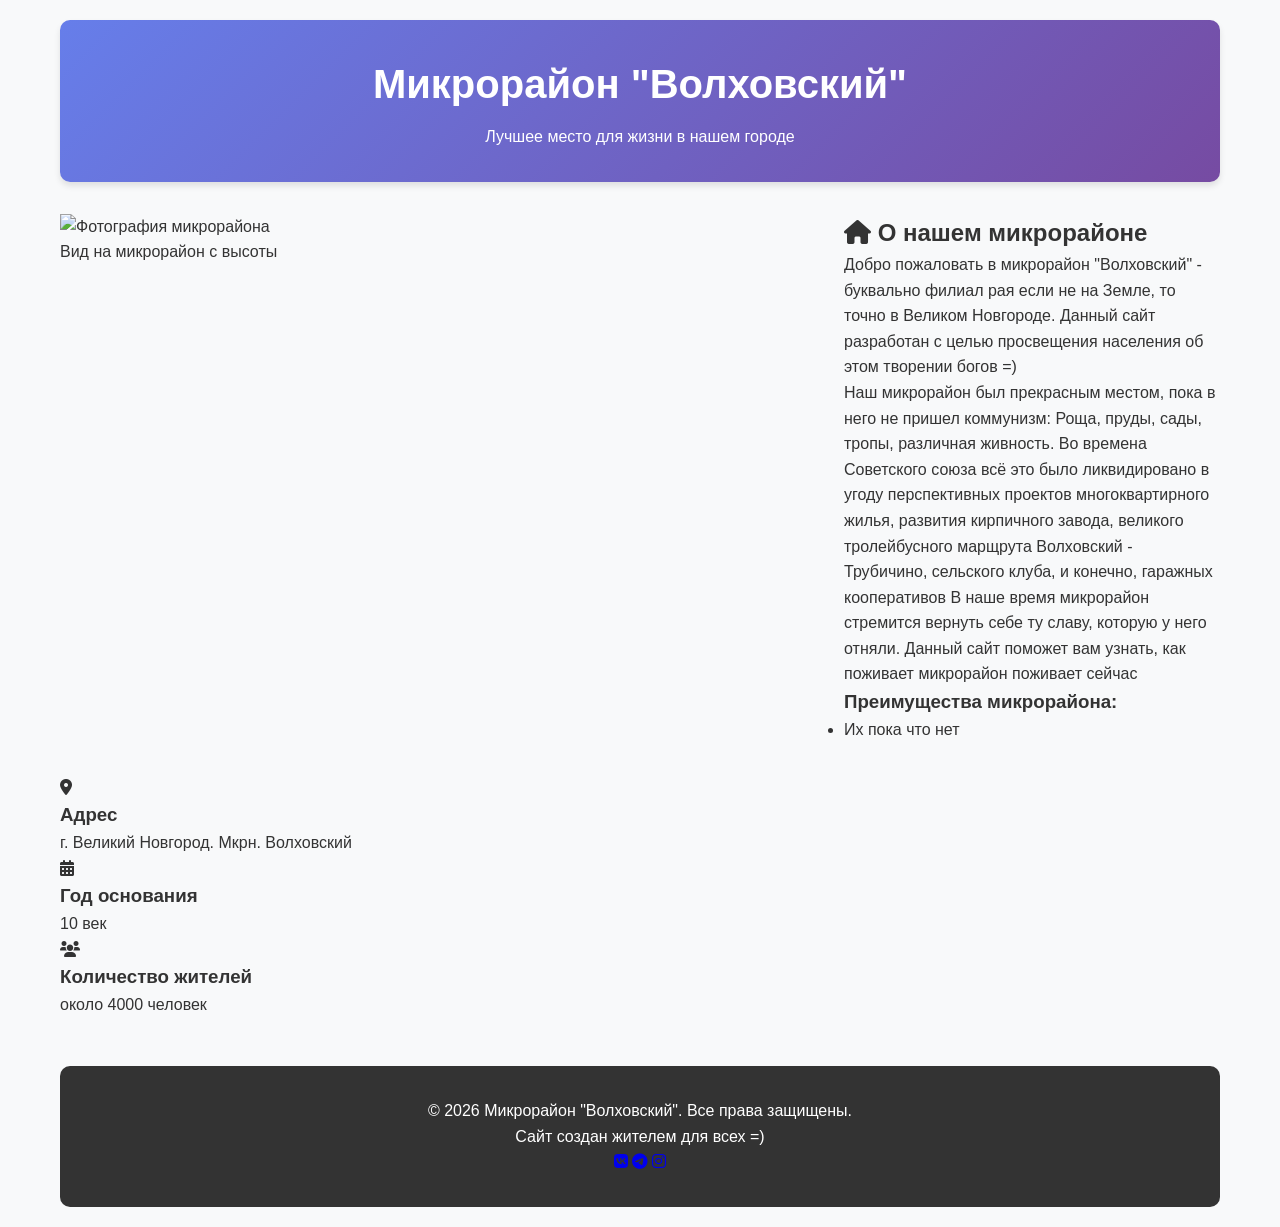
==== index.html @ 3967db94 "Update index.html" ====
<!DOCTYPE html>
<html lang="ru">
<head>
    <meta charset="UTF-8">
    <meta name="viewport" content="width=device-width, initial-scale=1.0">
    <title>Лучший микрорайон Великого Новгорода</title>
    <link rel="stylesheet" href="style.css">
    <link href="https://fonts.googleapis.com/css2?family=Roboto:wght@400;700;900&family=Open+Sans&display=swap" rel="stylesheet">
    <link rel="stylesheet" href="https://cdnjs.cloudflare.com/ajax/libs/font-awesome/6.0.0/css/all.min.css">
</head>
<body>
    <!-- Шапка с названием микрорайона -->
    <header class="main-header">
        <div class="header-content">
            <h1 class="neighborhood-name">Микрорайон "Волховский"</h1>
            <p class="neighborhood-subtitle">Лучшее место для жизни в нашем городе</p>
        </div>
    </header>

    <!-- Основной контент -->
    <main class="container">
        <!-- Блок с фотографией микрорайона -->
        <section class="photo-section">
            <div class="main-photo">
                <!-- Замените src на URL вашей фотографии -->
                <img src="https://images.unsplash.com/photo-1545324418-cc1a3fa10c00?ixlib=rb-4.0.3&auto=format&fit=crop&w=1350&q=80" 
                     alt="Фотография микрорайона ">
                <div class="photo-caption">Вид на микрорайон с высоты</div>
            </div>
        </section>

        <!-- Текст о микрорайоне -->
        <section class="about-section">
            <h2><i class="fas fa-home"></i> О нашем микрорайоне</h2>
            <div class="about-content">
                <!-- НАЧАЛО: ВСТАВЬТЕ ВАШ ТЕКСТ ЗДЕСЬ -->
                
                <p>Добро пожаловать в микрорайон "Волховский" - буквально филиал рая если не на Земле, то точно в Великом Новгороде.
                Данный сайт разработан с целью просвещения населения об этом творении богов =)</p>
                
                <p>Наш микрорайон был прекрасным местом, пока в него не пришел коммунизм: Роща, пруды, сады, тропы, различная живность.
                Во времена Советского союза всё это было ликвидировано в угоду перспективных проектов многоквартирного жилья,
                развития кирпичного завода, великого тролейбусного марщрута Волховский - Трубичино, сельского клуба, и конечно, гаражных кооперативов
                
                В наше время микрорайон стремится вернуть себе ту славу, которую у него отняли. Данный сайт поможет вам узнать, как поживает микрорайон поживает сейчас</p>
                
                <h3>Преимущества микрорайона:</h3>
                <ul>
                    <li>Их пока что нет</li>
                </ul>
            </div>
        </section>

        
        <!-- Контакты и информация -->
        <section class="info-section">
            <div class="info-cards">
                <div class="info-card">
                    <i class="fas fa-map-marker-alt"></i>
                    <h3>Адрес</h3>
                    <p>г. Великий Новгород. Мкрн. Волховский</p>
                </div>
                <div class="info-card">
                    <i class="fas fa-calendar-alt"></i>
                    <h3>Год основания</h3>
                    <p>10 век</p>
                </div>
                <div class="info-card">
                    <i class="fas fa-users"></i>
                    <h3>Количество жителей</h3>
                    <p>около 4000 человек</p>
                </div>
            </div>
        </section>
    </main>

    <!-- Подвал -->
    <footer class="main-footer">
        <div class="footer-content">
            <p>&copy; 2026 Микрорайон "Волховский". Все права защищены.</p>
            <p class="footer-note">Сайт создан жителем для всех =)</p>
            <div class="social-icons">
                <a href="#" aria-label="ВКонтакте"><i class="fab fa-vk"></i></a>
                <a href="#" aria-label="Telegram"><i class="fab fa-telegram"></i></a>
                <a href="#" aria-label="Instagram"><i class="fab fa-instagram"></i></a>
            </div>
        </div>
    </footer>

    <script src="script.js"></script>
</body>
</html>
---- style.css ----
/* style.css */

/* Сброс стандартных отступов */
* {
    margin: 0;
    padding: 0;
    box-sizing: border-box;
}

/* Основные стили */
body {
    font-family: 'Arial', sans-serif;
    line-height: 1.6;
    color: #333;
    background-color: #f8f9fa;
    max-width: 1200px;
    margin: 0 auto;
    padding: 20px;
}

/* Заголовок сайта */
header {
    background: linear-gradient(135deg, #667eea 0%, #764ba2 100%);
    color: white;
    padding: 2rem;
    border-radius: 10px;
    margin-bottom: 2rem;
    text-align: center;
    box-shadow: 0 4px 6px rgba(0, 0, 0, 0.1);
}

header h1 {
    font-size: 2.5rem;
    margin-bottom: 0.5rem;
}

/* Навигация */
nav {
    margin-top: 1rem;
}

nav a {
    color: white;
    text-decoration: none;
    margin: 0 15px;
    padding: 8px 16px;
    border: 2px solid white;
    border-radius: 25px;
    transition: all 0.3s ease;
}

nav a:hover {
    background: white;
    color: #764ba2;
}

/* Основной контент */
main {
    display: grid;
    grid-template-columns: 1fr;
    gap: 2rem;
    margin: 2rem 0;
}

@media (min-width: 768px) {
    main {
        grid-template-columns: 2fr 1fr;
    }
}

/* Карточки */
.card {
    background: white;
    padding: 1.5rem;
    border-radius: 10px;
    box-shadow: 0 2px 4px rgba(0, 0, 0, 0.1);
    margin-bottom: 1.5rem;
}

.card h2 {
    color: #764ba2;
    border-bottom: 2px solid #667eea;
    padding-bottom: 0.5rem;
    margin-bottom: 1rem;
}

/* Кнопки */
.button {
    display: inline-block;
    background: #667eea;
    color: white;
    padding: 12px 24px;
    text-decoration: none;
    border-radius: 5px;
    border: none;
    cursor: pointer;
    transition: background 0.3s ease;
}

.button:hover {
    background: #764ba2;
}

/* Футер */
footer {
    text-align: center;
    padding: 2rem;
    margin-top: 3rem;
    background: #333;
    color: white;
    border-radius: 10px;
}

/* Анимации */
@keyframes fadeIn {
    from { opacity: 0; transform: translateY(20px); }
    to { opacity: 1; transform: translateY(0); }
}

.card {
    animation: fadeIn 0.5s ease-out;
}
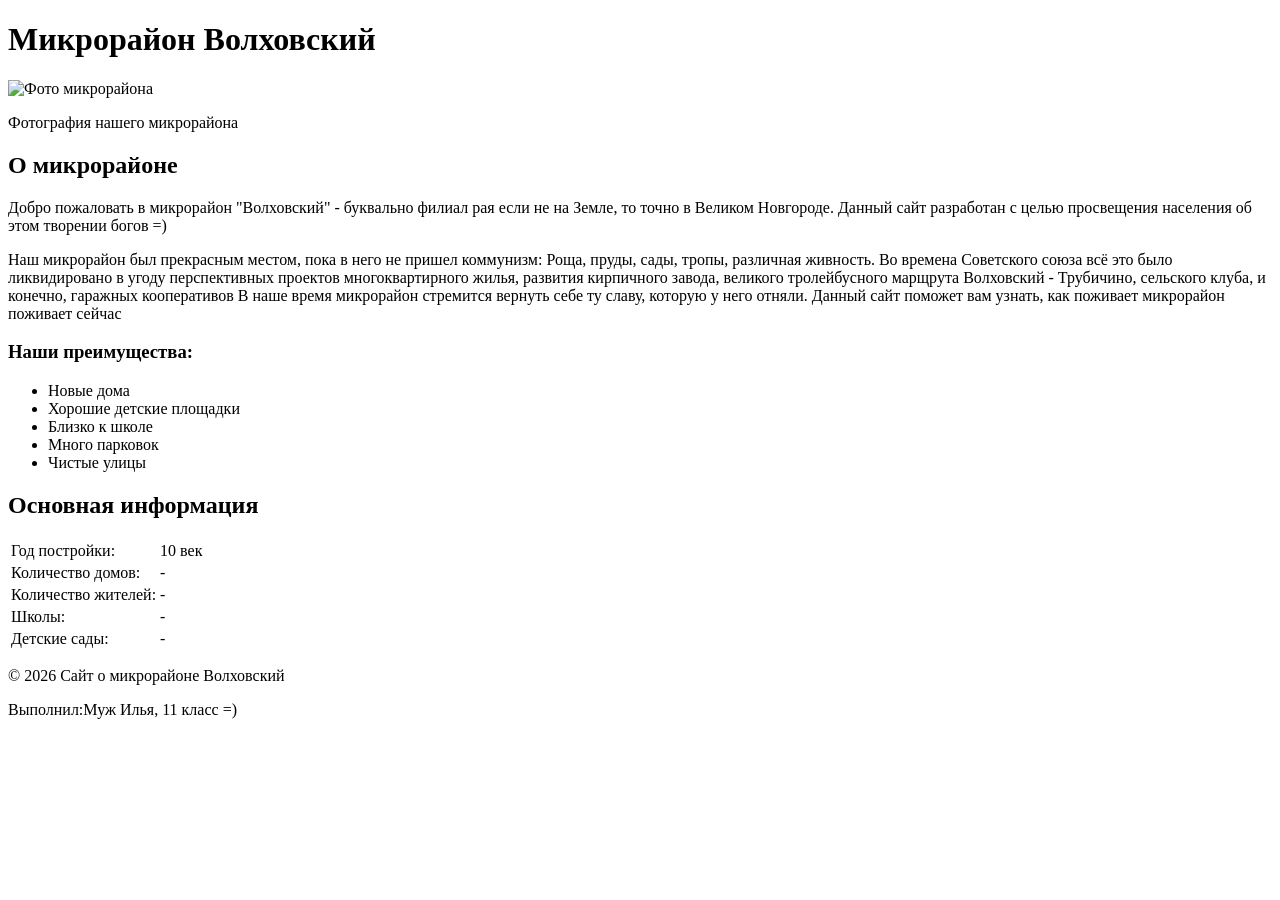
==== commit e9ab9843: "Add files via upload" ====
--- a/index.html
+++ b/index.html
@@ -1,92 +1,78 @@
 <!DOCTYPE html>
-<html lang="ru">
+<html>
 <head>
     <meta charset="UTF-8">
-    <meta name="viewport" content="width=device-width, initial-scale=1.0">
-    <title>Лучший микрорайон Великого Новгорода</title>
+    <title>Микрорайон Волховский</title>
     <link rel="stylesheet" href="style.css">
-    <link href="https://fonts.googleapis.com/css2?family=Roboto:wght@400;700;900&family=Open+Sans&display=swap" rel="stylesheet">
-    <link rel="stylesheet" href="https://cdnjs.cloudflare.com/ajax/libs/font-awesome/6.0.0/css/all.min.css">
 </head>
 <body>
-    <!-- Шапка с названием микрорайона -->
-    <header class="main-header">
-        <div class="header-content">
-            <h1 class="neighborhood-name">Микрорайон "Волховский"</h1>
-            <p class="neighborhood-subtitle">Лучшее место для жизни в нашем городе</p>
+    <!-- Шапка с названием -->
+    <div class="header">
+        <h1>Микрорайон Волховский</h1>
+    </div>
+    
+    <!-- Основное содержание -->
+    <div class="content">
+        <!-- Фото -->
+        <div class="photo">
+            <img src="https://via.placeholder.com/800x400" alt="Фото микрорайона">
+            <p class="photo-text">Фотография нашего микрорайона</p>
         </div>
-    </header>
-
-    <!-- Основной контент -->
-    <main class="container">
-        <!-- Блок с фотографией микрорайона -->
-        <section class="photo-section">
-            <div class="main-photo">
-                <!-- Замените src на URL вашей фотографии -->
-                <img src="https://images.unsplash.com/photo-1545324418-cc1a3fa10c00?ixlib=rb-4.0.3&auto=format&fit=crop&w=1350&q=80" 
-                     alt="Фотография микрорайона ">
-                <div class="photo-caption">Вид на микрорайон с высоты</div>
-            </div>
-        </section>
-
-        <!-- Текст о микрорайоне -->
-        <section class="about-section">
-            <h2><i class="fas fa-home"></i> О нашем микрорайоне</h2>
-            <div class="about-content">
-                <!-- НАЧАЛО: ВСТАВЬТЕ ВАШ ТЕКСТ ЗДЕСЬ -->
-                
-                <p>Добро пожаловать в микрорайон "Волховский" - буквально филиал рая если не на Земле, то точно в Великом Новгороде.
+        
+        <!-- Текст -->
+        <div class="text-block">
+            <h2>О микрорайоне</h2>
+            
+            <p>Добро пожаловать в микрорайон "Волховский" - буквально филиал рая если не на Земле, то точно в Великом Новгороде.
                 Данный сайт разработан с целью просвещения населения об этом творении богов =)</p>
                 
-                <p>Наш микрорайон был прекрасным местом, пока в него не пришел коммунизм: Роща, пруды, сады, тропы, различная живность.
-                Во времена Советского союза всё это было ликвидировано в угоду перспективных проектов многоквартирного жилья,
-                развития кирпичного завода, великого тролейбусного марщрута Волховский - Трубичино, сельского клуба, и конечно, гаражных кооперативов
+             <p>Наш микрорайон был прекрасным местом, пока в него не пришел коммунизм: Роща, пруды, сады, тропы, различная живность.
+             Во времена Советского союза всё это было ликвидировано в угоду перспективных проектов многоквартирного жилья,
+             развития кирпичного завода, великого тролейбусного марщрута Волховский - Трубичино, сельского клуба, и конечно, гаражных кооперативов
+             В наше время микрорайон стремится вернуть себе ту славу, которую у него отняли. Данный сайт поможет вам узнать, как поживает микрорайон поживает сейчас</p>
                 
-                В наше время микрорайон стремится вернуть себе ту славу, которую у него отняли. Данный сайт поможет вам узнать, как поживает микрорайон поживает сейчас</p>
-                
-                <h3>Преимущества микрорайона:</h3>
-                <ul>
-                    <li>Их пока что нет</li>
-                </ul>
-            </div>
-        </section>
-
-        
-        <!-- Контакты и информация -->
-        <section class="info-section">
-            <div class="info-cards">
-                <div class="info-card">
-                    <i class="fas fa-map-marker-alt"></i>
-                    <h3>Адрес</h3>
-                    <p>г. Великий Новгород. Мкрн. Волховский</p>
-                </div>
-                <div class="info-card">
-                    <i class="fas fa-calendar-alt"></i>
-                    <h3>Год основания</h3>
-                    <p>10 век</p>
-                </div>
-                <div class="info-card">
-                    <i class="fas fa-users"></i>
-                    <h3>Количество жителей</h3>
-                    <p>около 4000 человек</p>
-                </div>
-            </div>
-        </section>
-    </main>
-
+            
+            <h3>Наши преимущества:</h3>
+            <ul>
+                <li>Новые дома</li>
+                <li>Хорошие детские площадки</li>
+                <li>Близко к школе</li>
+                <li>Много парковок</li>
+                <li>Чистые улицы</li>
+            </ul>
+        </div>
+              
+        <div class="info">
+            <h2>Основная информация</h2>
+            <table>
+                <tr>
+                    <td>Год постройки:</td>
+                    <td>10 век</td>
+                </tr>
+                <tr>
+                    <td>Количество домов:</td>
+                    <td>-</td>
+                </tr>
+                <tr>
+                    <td>Количество жителей:</td>
+                    <td>-</td>
+                </tr>
+                <tr>
+                    <td>Школы:</td>
+                    <td>-</td>
+                </tr>
+                <tr>
+                    <td>Детские сады:</td>
+                    <td>-</td>
+                </tr>
+            </table>
+        </div>
+    </div>
+    
     <!-- Подвал -->
-    <footer class="main-footer">
-        <div class="footer-content">
-            <p>&copy; 2026 Микрорайон "Волховский". Все права защищены.</p>
-            <p class="footer-note">Сайт создан жителем для всех =)</p>
-            <div class="social-icons">
-                <a href="#" aria-label="ВКонтакте"><i class="fab fa-vk"></i></a>
-                <a href="#" aria-label="Telegram"><i class="fab fa-telegram"></i></a>
-                <a href="#" aria-label="Instagram"><i class="fab fa-instagram"></i></a>
-            </div>
-        </div>
-    </footer>
-
-    <script src="script.js"></script>
+    <div class="footer">
+        <p>© 2026 Сайт о микрорайоне Волховский</p>
+        <p>Выполнил:Муж Илья, 11 класс =)</p>
+    </div>
 </body>
-</html>
+</html>
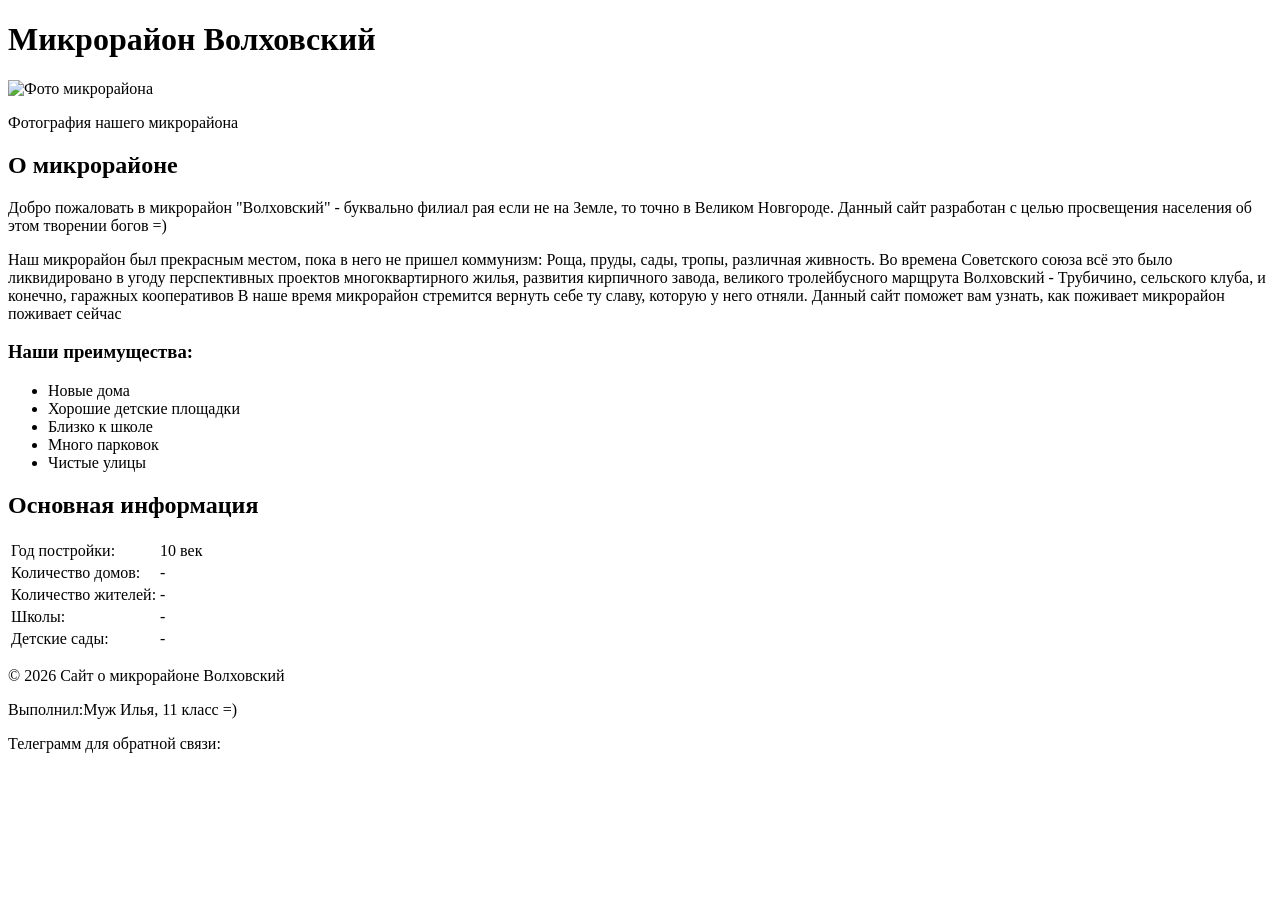
==== commit 4041d0e8: "Update index.html" ====
--- a/index.html
+++ b/index.html
@@ -6,20 +6,17 @@
     <link rel="stylesheet" href="style.css">
 </head>
 <body>
-    <!-- Шапка с названием -->
     <div class="header">
         <h1>Микрорайон Волховский</h1>
     </div>
-    
-    <!-- Основное содержание -->
     <div class="content">
-        <!-- Фото -->
+
         <div class="photo">
-            <img src="https://via.placeholder.com/800x400" alt="Фото микрорайона">
+            <img src="https://i2.olan.ru/system/photos/entity/001/503/512/996/small/img.jpg?1763467428" alt="Фото микрорайона">
             <p class="photo-text">Фотография нашего микрорайона</p>
         </div>
         
-        <!-- Текст -->
+
         <div class="text-block">
             <h2>О микрорайоне</h2>
             
@@ -69,10 +66,12 @@
         </div>
     </div>
     
-    <!-- Подвал -->
+
     <div class="footer">
         <p>© 2026 Сайт о микрорайоне Волховский</p>
         <p>Выполнил:Муж Илья, 11 класс =)</p>
+        <p>Телеграмм для обратной связи: <a href=http://t.me/thugcaine53 ></a></a></p>
     </div>
 </body>
-</html>+
+</html>
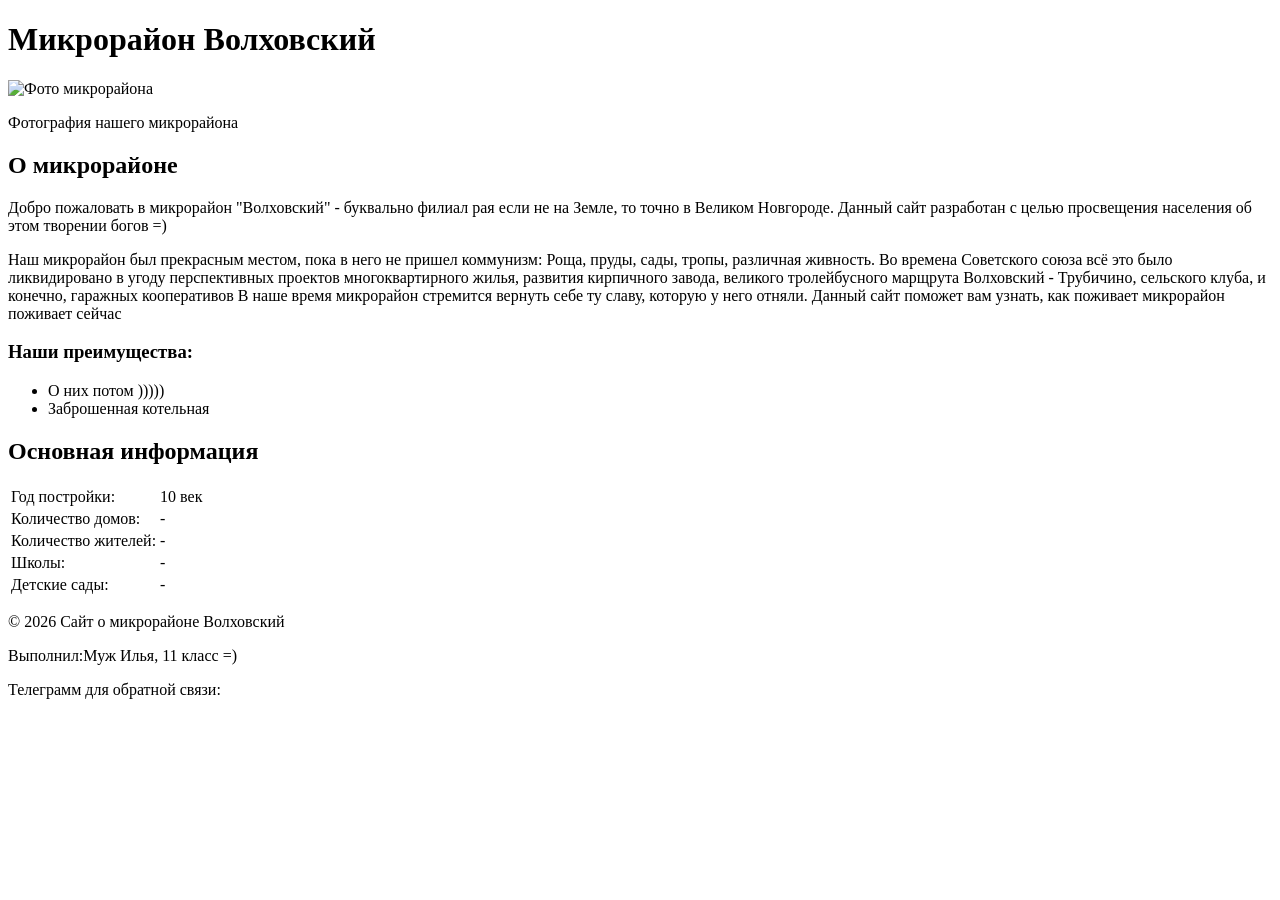
==== commit 47498085: "Update index.html" ====
--- a/index.html
+++ b/index.html
@@ -31,11 +31,8 @@
             
             <h3>Наши преимущества:</h3>
             <ul>
-                <li>Новые дома</li>
-                <li>Хорошие детские площадки</li>
-                <li>Близко к школе</li>
-                <li>Много парковок</li>
-                <li>Чистые улицы</li>
+                <li>О них потом )))))</li>
+                <li>Заброшенная котельная</li>
             </ul>
         </div>
               
@@ -75,3 +72,4 @@
 </body>
 
 </html>
+
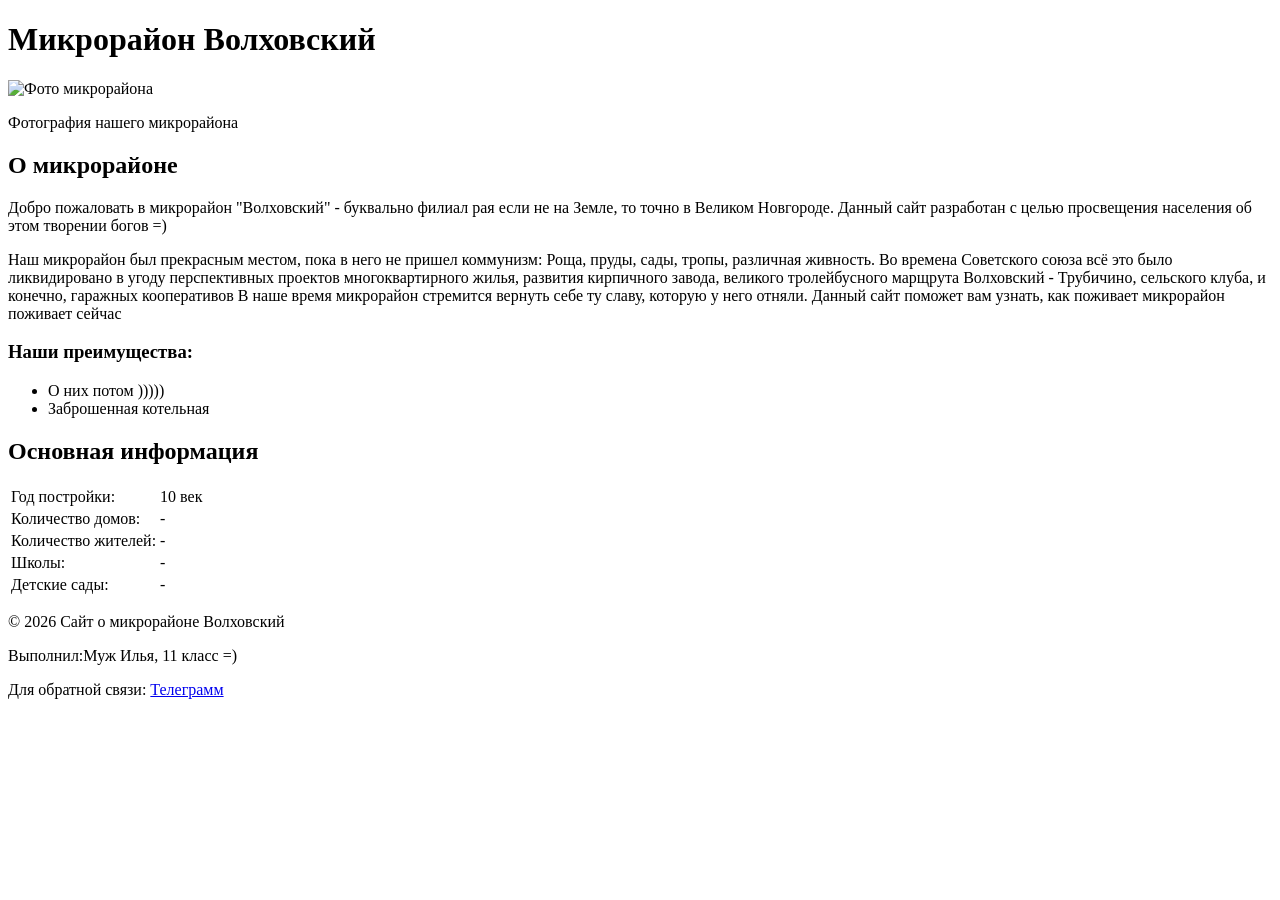
==== commit 2bc39cc8: "Update index.html" ====
--- a/index.html
+++ b/index.html
@@ -67,9 +67,10 @@
     <div class="footer">
         <p>© 2026 Сайт о микрорайоне Волховский</p>
         <p>Выполнил:Муж Илья, 11 класс =)</p>
-        <p>Телеграмм для обратной связи: <a href=http://t.me/thugcaine53 ></a></a></p>
+        <p>Для обратной связи: <a href=http://t.me/thugcaine53> Телеграмм </a></p>
     </div>
 </body>
 
 </html>
 
+
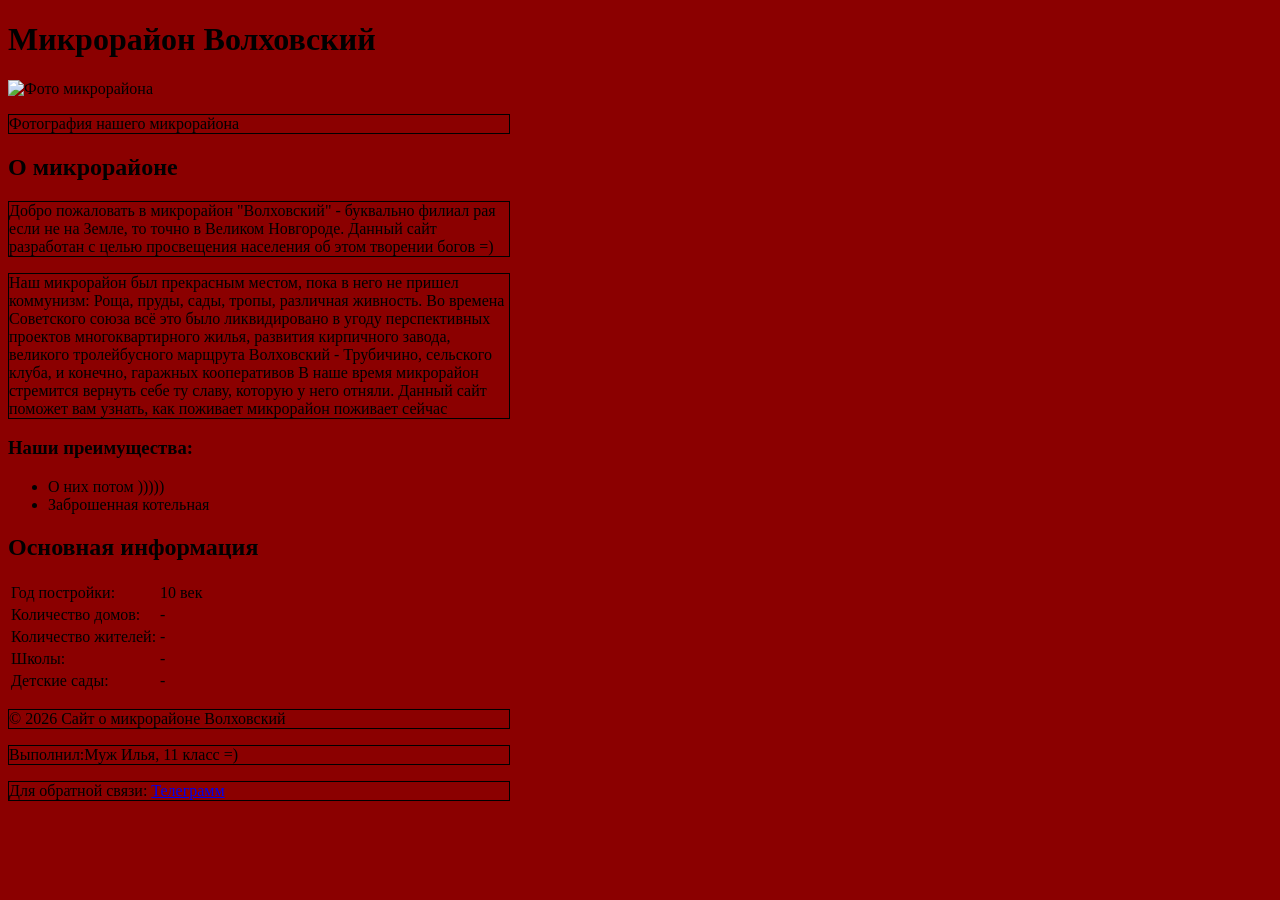
==== commit a0a8670d: "Update index.html" ====
--- a/index.html
+++ b/index.html
@@ -74,3 +74,5 @@
 </html>
 
 
+
+
--- a/style.css
+++ b/style.css
@@ -0,0 +1,9 @@
+p {
+	color:rgb(#FFFAFA);
+	width: 500px;
+  	border: 1px solid black;
+}
+	
+html {
+  background-color: #8B0000;
+}
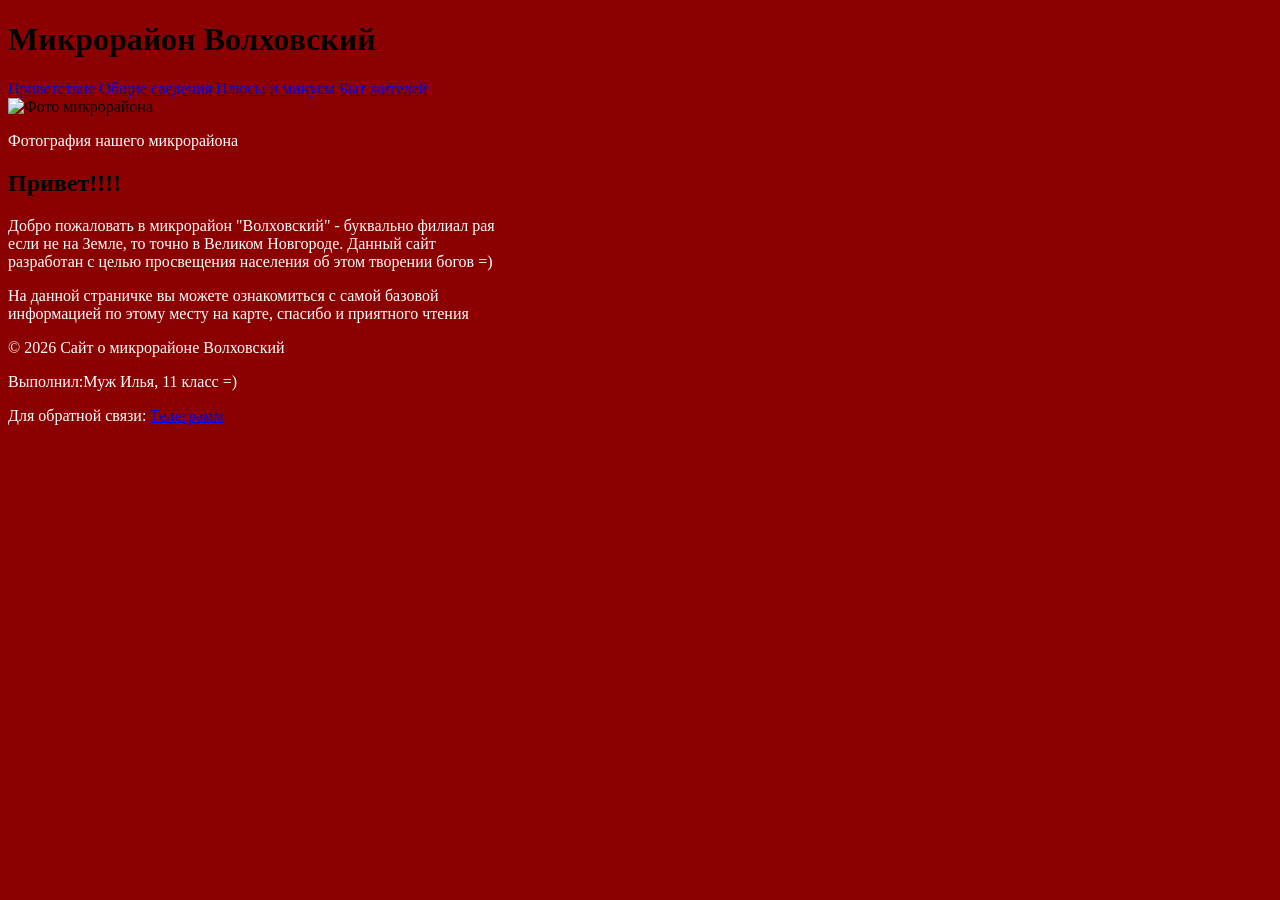
==== commit 568027b7: "Update index.html" ====
--- a/index.html
+++ b/index.html
@@ -9,6 +9,14 @@
     <div class="header">
         <h1>Микрорайон Волховский</h1>
     </div>
+
+    <div class="nav-menu">
+        <a href="index.html" class="active">Приветствие</a>
+        <a href="page1.html">Общие сведения</a>
+        <a href="page2.html">Плюсы и минусы</a>
+        <a href="page3.html">Быт жителей</a>
+    </div>
+    
     <div class="content">
 
         <div class="photo">
@@ -18,49 +26,13 @@
         
 
         <div class="text-block">
-            <h2>О микрорайоне</h2>
+            <h2>Привет!!!!</h2>
             
             <p>Добро пожаловать в микрорайон "Волховский" - буквально филиал рая если не на Земле, то точно в Великом Новгороде.
                 Данный сайт разработан с целью просвещения населения об этом творении богов =)</p>
                 
-             <p>Наш микрорайон был прекрасным местом, пока в него не пришел коммунизм: Роща, пруды, сады, тропы, различная живность.
-             Во времена Советского союза всё это было ликвидировано в угоду перспективных проектов многоквартирного жилья,
-             развития кирпичного завода, великого тролейбусного марщрута Волховский - Трубичино, сельского клуба, и конечно, гаражных кооперативов
-             В наше время микрорайон стремится вернуть себе ту славу, которую у него отняли. Данный сайт поможет вам узнать, как поживает микрорайон поживает сейчас</p>
-                
-            
-            <h3>Наши преимущества:</h3>
-            <ul>
-                <li>О них потом )))))</li>
-                <li>Заброшенная котельная</li>
-            </ul>
-        </div>
-              
-        <div class="info">
-            <h2>Основная информация</h2>
-            <table>
-                <tr>
-                    <td>Год постройки:</td>
-                    <td>10 век</td>
-                </tr>
-                <tr>
-                    <td>Количество домов:</td>
-                    <td>-</td>
-                </tr>
-                <tr>
-                    <td>Количество жителей:</td>
-                    <td>-</td>
-                </tr>
-                <tr>
-                    <td>Школы:</td>
-                    <td>-</td>
-                </tr>
-                <tr>
-                    <td>Детские сады:</td>
-                    <td>-</td>
-                </tr>
-            </table>
-        </div>
+             <p>На данной страничке вы можете ознакомиться с самой базовой информацией по этому месту на карте, спасибо и приятного чтения</p>
+   
     </div>
     
 
@@ -76,3 +48,4 @@
 
 
 
+
--- a/style.css
+++ b/style.css
@@ -1,9 +1,16 @@
+
+
 p {
-	color:rgb(#FFFAFA);
+	color:white;
 	width: 500px;
-  	border: 1px solid black;
 }
 	
 html {
-  background-color: #8B0000;
-}+	background-color: #8B0000;
+	font-size: 16px; 
+	font-family: placeholder: Mozilla Text;
+}
+
+
+
+
